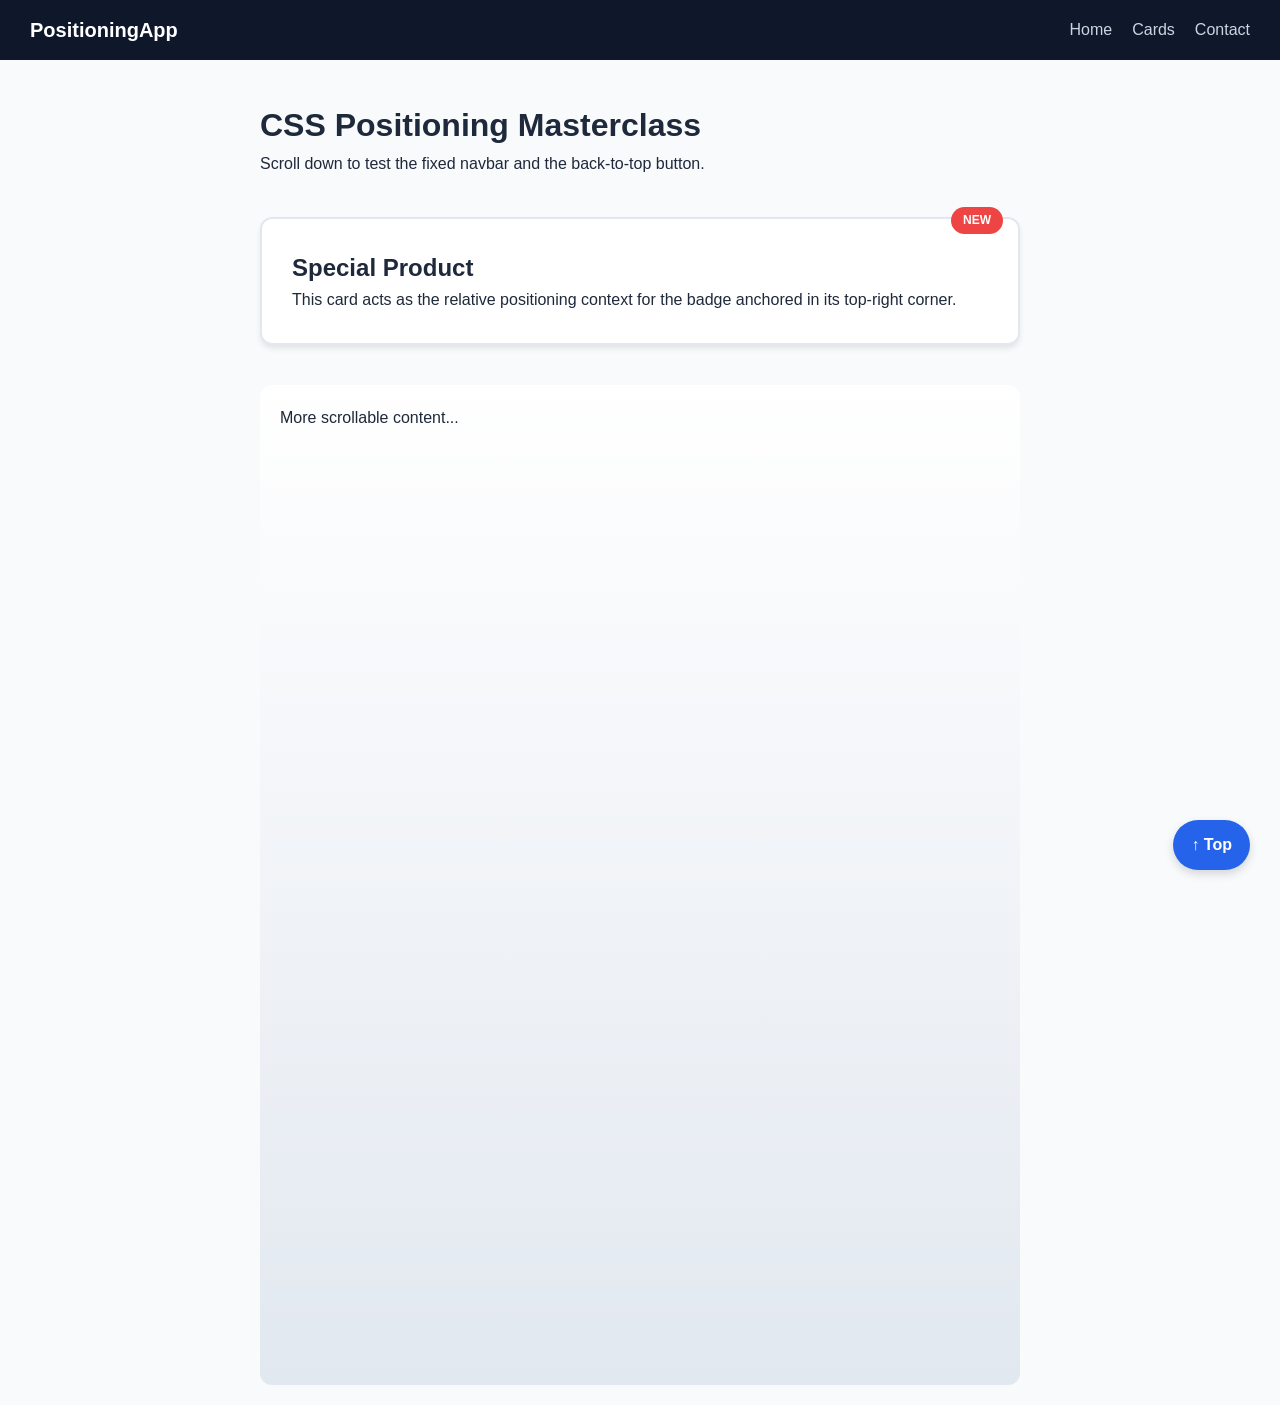
==== ex01/index.html @ a8898160 "Add files via upload" ====
<!doctype html>
<html lang="en">
  <head>
    <meta charset="UTF-8" />
    <meta name="viewport" content="width=device-width, initial-scale=1.0" />
    <title>CSS Positioning</title>
    <link rel="stylesheet" href="style.css" />
  </head>
  <body>
  
    <nav class="navbar">
      <div class="logo">PositioningApp</div>
      <ul>
        <li><a href="#home">Home</a></li>
        <li><a href="#cards">Cards</a></li>
        <li><a href="#contact">Contact</a></li>
      </ul>
    </nav>

    <main class="content">
      <h1 id="home">CSS Positioning Masterclass</h1>
      <p>Scroll down to test the fixed navbar and the back-to-top button.</p>

      <div class="card" id="cards">

        <span class="badge">NEW</span>

        <h2>Special Product</h2>
        <p>
          This card acts as the relative positioning context for the badge
          anchored in its top-right corner.
        </p>
      </div>

      <div class="spacer">
        <p>More scrollable content...</p>
      </div>
    </main>


    <a href="#home" class="back-to-top" aria-label="Back to Top">↑ Top</a>
  </body>
</html>
---- ex01/style.css ----
* {
  box-sizing: border-box;
  margin: 0;
  padding: 0;
}

body {
  font-family: Arial, sans-serif;
  line-height: 1.6;
  background-color: #f8fafc;
  color: #1e293b;
  padding-top: 80px;
}

.navbar {
  position: fixed;
  top: 0;
  left: 0;
  width: 100%;
  height: 60px;
  background-color: #0f172a;
  color: #ffffff;
  display: flex;
  justify-content: space-between;
  align-items: center;
  padding: 0 30px;
  z-index: 1000;
}

.navbar .logo {
  font-size: 1.25rem;
  font-weight: bold;
}

.navbar ul {
  display: flex;
  list-style: none;
  gap: 20px;
}

.navbar a {
  color: #cbd5e1;
  text-decoration: none;
}

.content {
  max-width: 800px;
  margin: 0 auto;
  padding: 20px;
}


.card {
  position: relative; 
  background-color: #ffffff;
  border: 2px solid #e2e8f0;
  border-radius: 12px;
  padding: 30px;
  margin: 40px 0;
  box-shadow: 0 4px 6px -1px rgba(0, 0, 0, 0.1);
}

.badge {
  position: absolute;
  top: -12px;
  right: 15px;
  background-color: #ef4444;
  color: #ffffff;
  font-size: 0.75rem;
  font-weight: bold;
  padding: 4px 12px;
  border-radius: 20px;
  z-index: 10;
}

.spacer {
  height: 1000px;
  background: linear-gradient(180deg, #ffffff 0%, #e2e8f0 100%);
  border-radius: 12px;
  padding: 20px;
  margin-top: 20px;
}


.back-to-top {
  position: fixed;
  bottom: 30px;
  right: 30px;
  background-color: #2563eb;
  color: #ffffff;
  text-decoration: none;
  padding: 12px 18px;
  border-radius: 50px;
  font-weight: bold;
  box-shadow: 0 4px 10px rgba(0, 0, 0, 0.15);
  z-index: 999;
}

.back-to-top:hover {
  background-color: #1d4ed8;
}
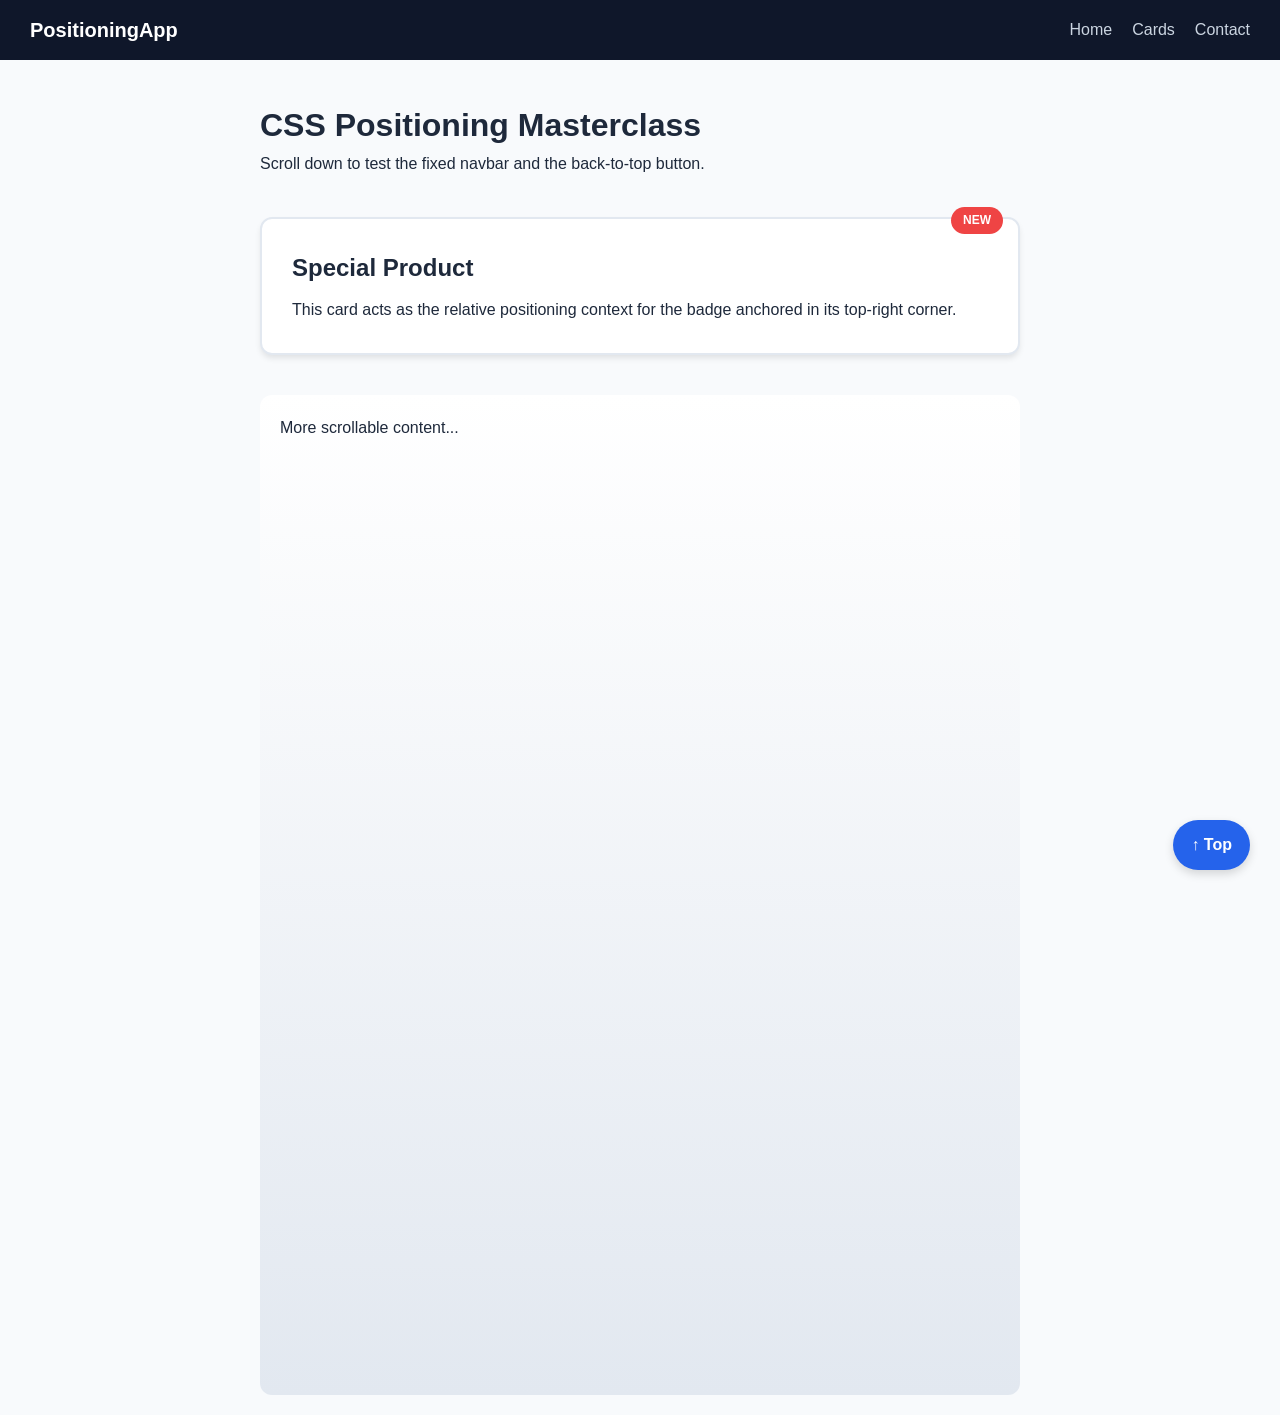
==== commit fb8c1225: "Add files via upload" ====
--- a/ex01/index.html
+++ b/ex01/index.html
@@ -26,6 +26,9 @@
         <span class="badge">NEW</span>
 
         <h2>Special Product</h2>
+       
+        <p class="normal-text">
+        </p>
         <p>
           This card acts as the relative positioning context for the badge
           anchored in its top-right corner.
@@ -37,7 +40,6 @@
       </div>
     </main>
 
-
     <a href="#home" class="back-to-top" aria-label="Back to Top">↑ Top</a>
   </body>
-</html>
+</html>
--- a/ex01/style.css
+++ b/ex01/style.css
@@ -1,7 +1,7 @@
 * {
-  box-sizing: border-box;
-  margin: 0;
-  padding: 0;
+    box-sizing: border-box;
+    margin: 0;
+    padding: 0;
 }
 
 body {
@@ -49,7 +49,6 @@
   padding: 20px;
 }
 
-
 .card {
   position: relative; 
   background-color: #ffffff;
@@ -58,6 +57,12 @@
   padding: 30px;
   margin: 40px 0;
   box-shadow: 0 4px 6px -1px rgba(0, 0, 0, 0.1);
+}
+
+.normal-text {
+  position: static; 
+  color: #64748b;
+  margin-bottom: 10px;
 }
 
 .badge {
@@ -81,7 +86,6 @@
   margin-top: 20px;
 }
 
-
 .back-to-top {
   position: fixed;
   bottom: 30px;
@@ -98,4 +102,4 @@
 
 .back-to-top:hover {
   background-color: #1d4ed8;
-}
+}
